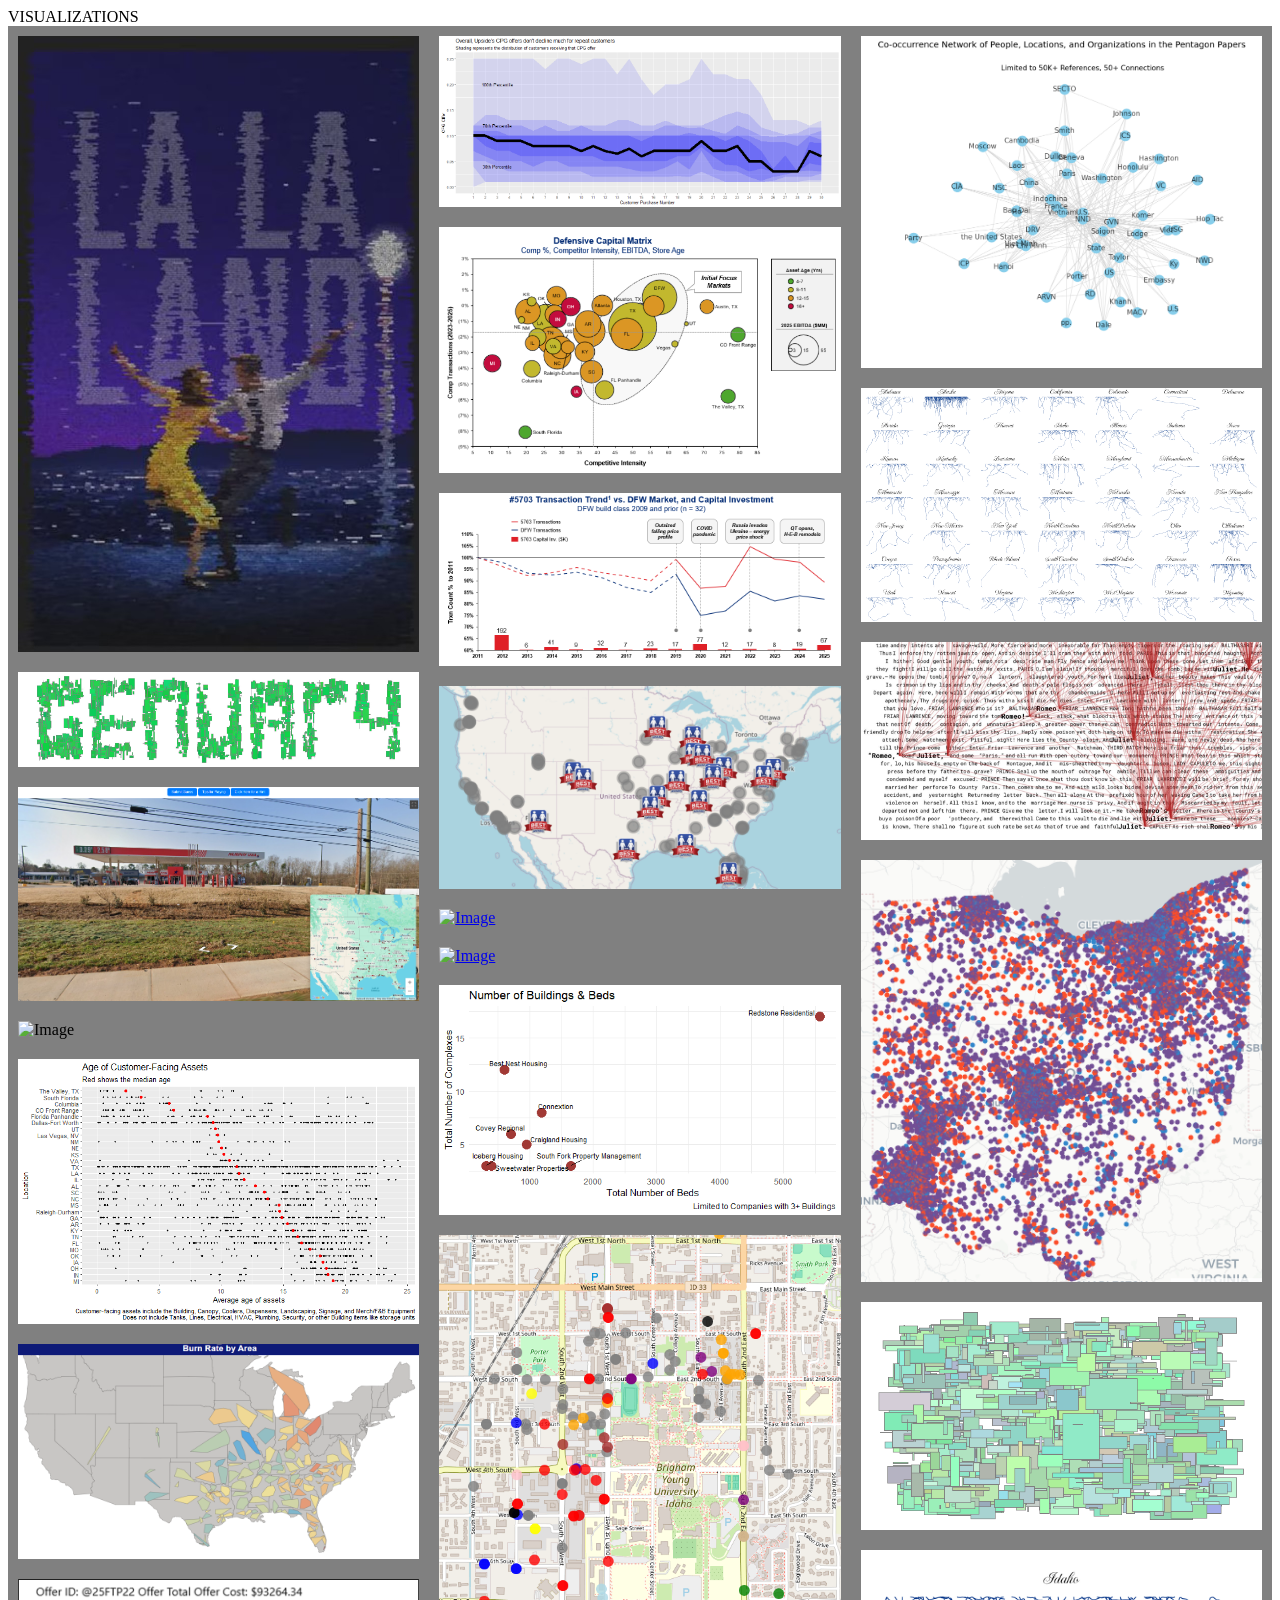
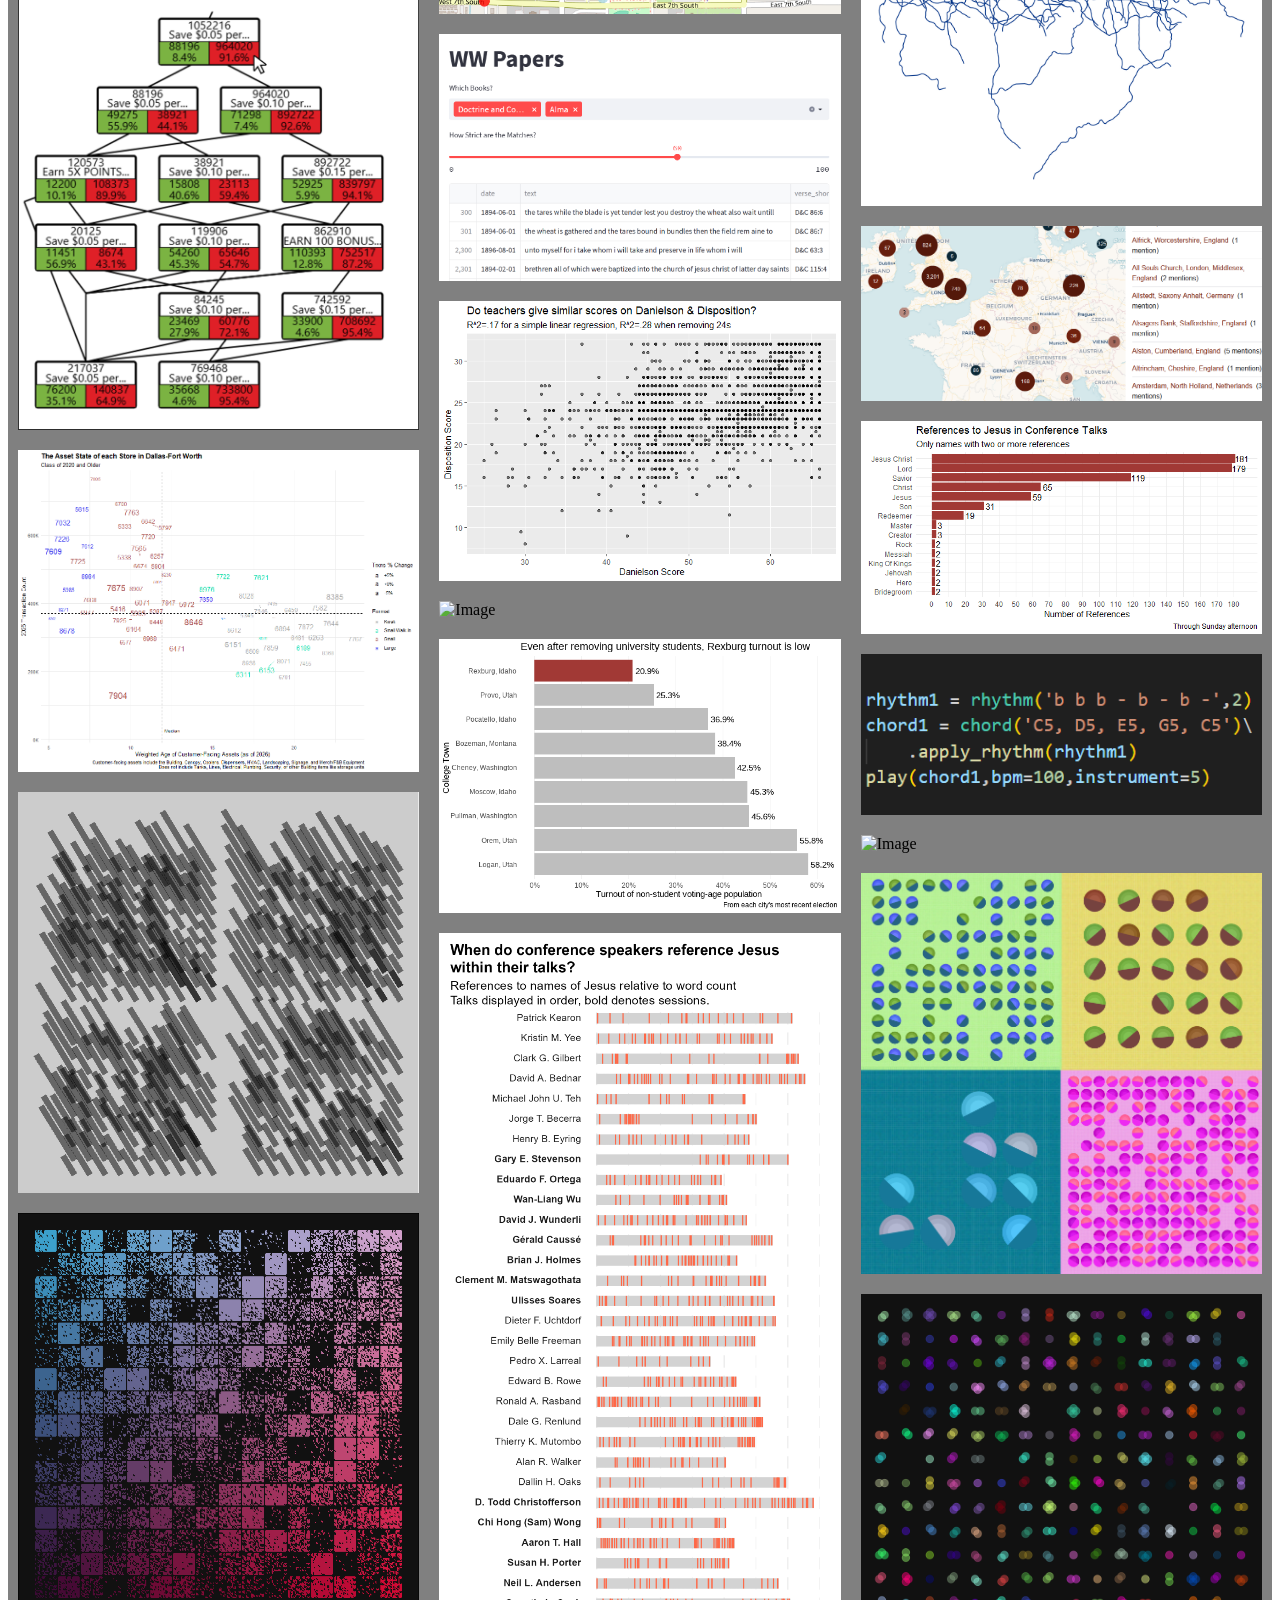
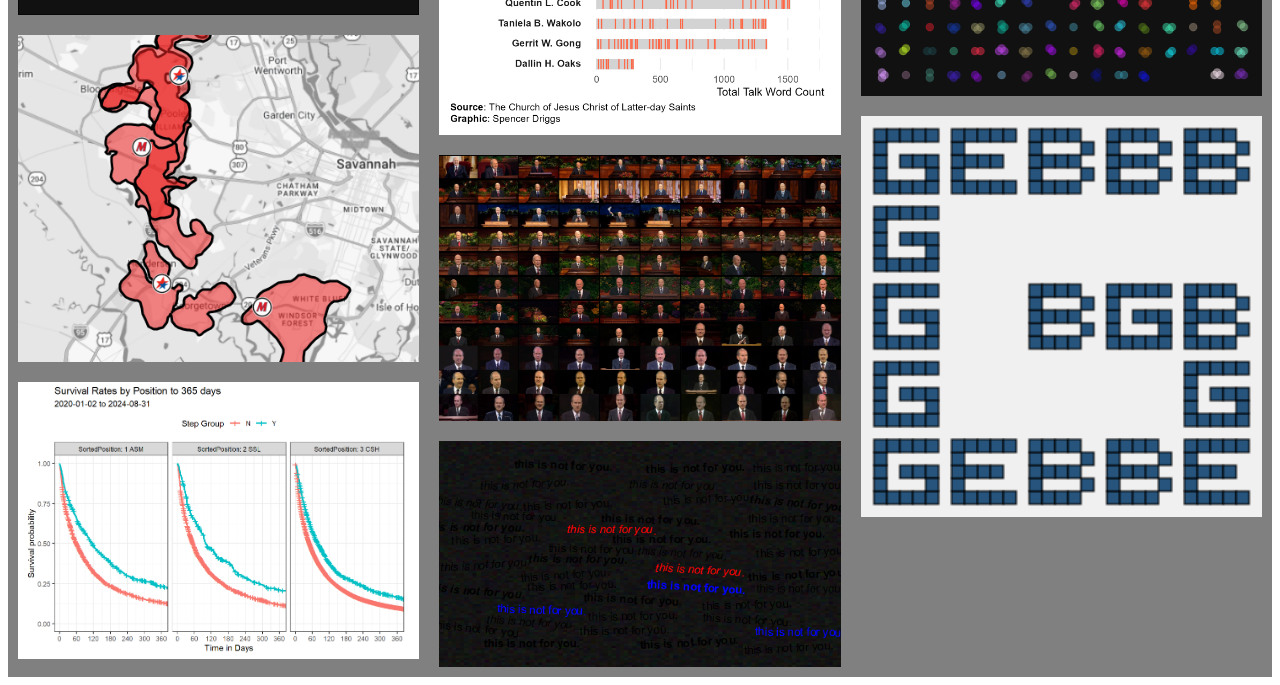
==== index.html @ 25e0b740 "first render" ====
<!DOCTYPE html>
<html lang="en">
<head>
    <meta charset="UTF-8">
    <meta name="viewport" content="width=device-width, initial-scale=1.0">
    <title>Document</title>
    <link rel="stylesheet" href="style.css">
    <script src="script.js"></script>
</head>
<body>
  <div class="title">VISUALIZATIONS</div>
  
  <div id="container">
  </div>
</body>
</html>
---- style.css ----
#container {
    column-count: 3;      /* number of columns */
    column-gap: 0px;
    background: grey;
}

.item {
    break-inside: avoid;
    margin: 0px;
    position: relative;
    background: grey;
    padding: 10px;
}

.item img {
    width: 100%;
    height: auto;
    display: block;
}

.overlay {
  position: absolute;
  bottom: 0;
  left: 0;
  right: 0;

  height: 25%;                 /* always bottom quarter */
  background: rgba(0, 0, 0, 1);
  color: white;

  display: flex;               /* center text nicely */
  align-items: center;
  justify-content: center;
  text-align: center;      /* center multi-line text */
  padding: 10px 15px;      /* 👈 space from edges */

  opacity: 0;
  transition: opacity 0.3s ease;
}

.item:hover .overlay {
  opacity: 0.8;
}

.overlay div:hover {
    transform: scale(2);
    z-index: 10;
}
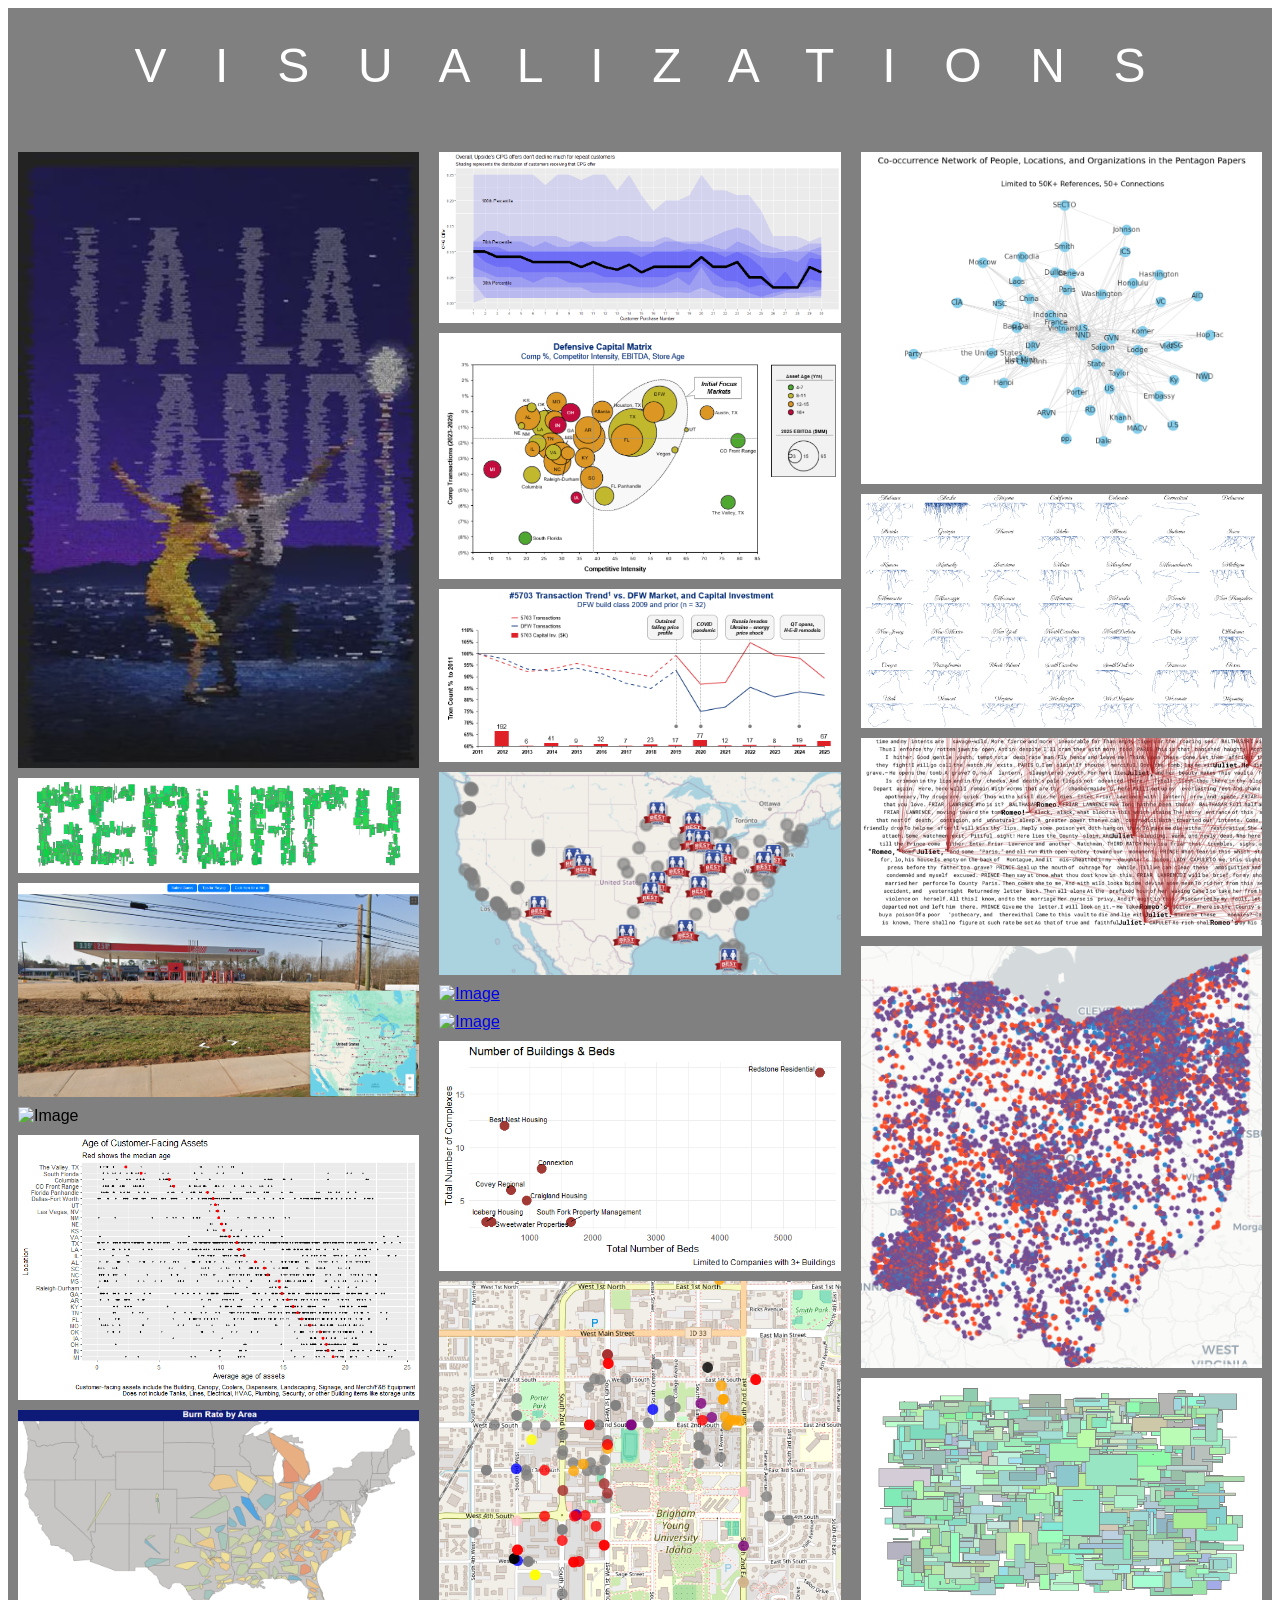
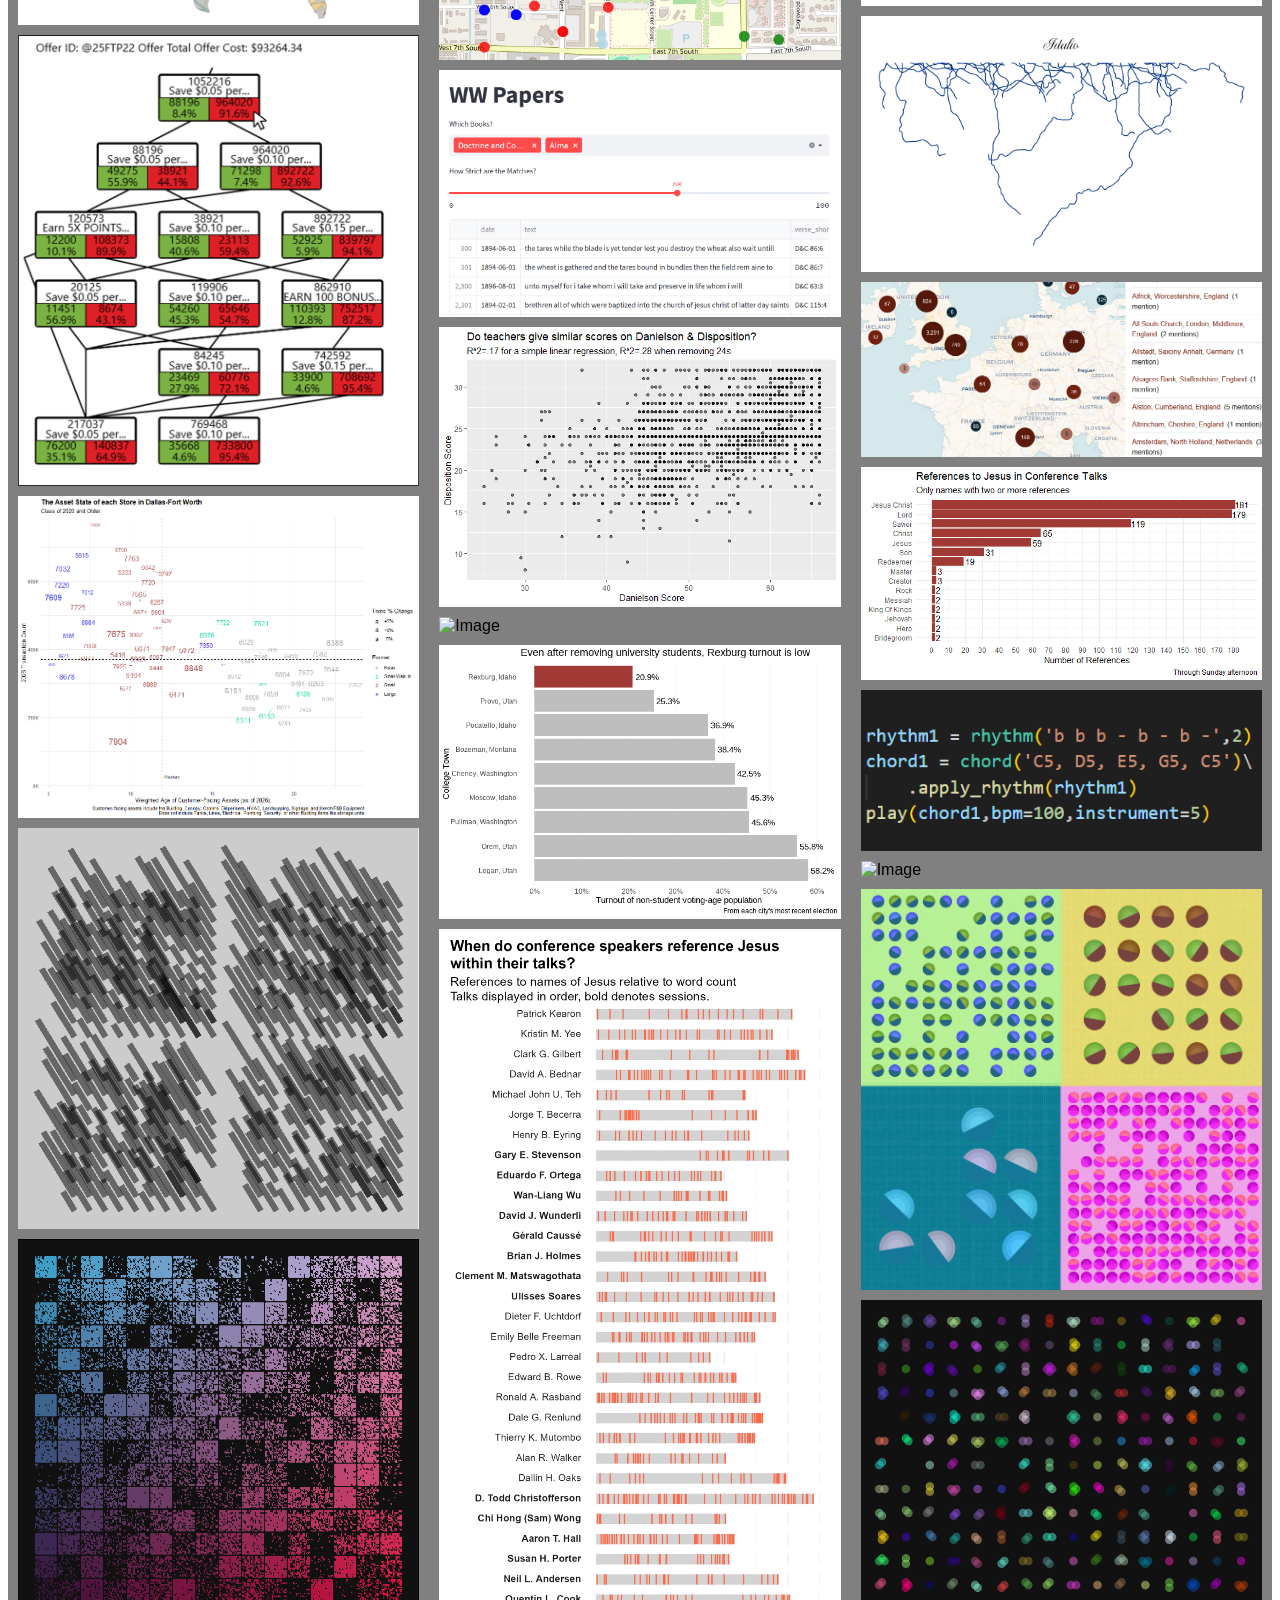
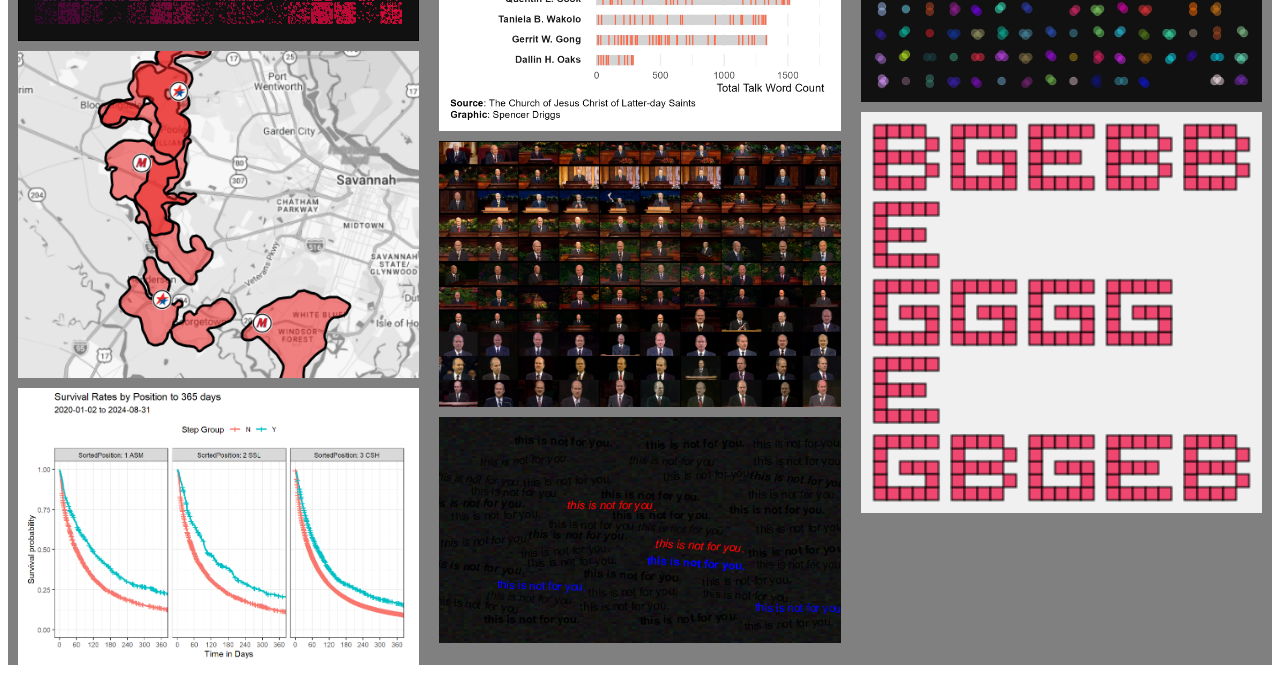
==== commit 2485c53e: "add title" ====
--- a/index.html
+++ b/index.html
@@ -3,12 +3,12 @@
 <head>
     <meta charset="UTF-8">
     <meta name="viewport" content="width=device-width, initial-scale=1.0">
-    <title>Document</title>
+    <title>Spencer Portfolio</title>
     <link rel="stylesheet" href="style.css">
     <script src="script.js"></script>
 </head>
 <body>
-  <div class="title">VISUALIZATIONS</div>
+  <div class="title">V I S U A L I Z A T I O N S <span> </span></div>
   
   <div id="container">
   </div>
--- a/style.css
+++ b/style.css
@@ -1,15 +1,49 @@
+
+.title {
+    font-family: Helvetica;
+    font-size: 3em;
+    font-kerning: 10;
+    text-align:justify;
+    color: white;
+    background: grey;
+    padding-top: 30px;
+    padding-left: 10%;
+    padding-right: 10%;
+}
+
+span{
+  background-color:grey;
+  width:100%;
+  height:1em;
+  display:inline-block;
+}
+/*
+.bio {
+    text-align: center;
+    font-family: Helvetica;
+    font-size: large;
+    background: grey;
+    color: white;
+    padding-bottom: 20 px;
+}
+    */
+
 #container {
     column-count: 3;      /* number of columns */
     column-gap: 0px;
     background: grey;
+    
+    font-family: Helvetica;
 }
 
 .item {
     break-inside: avoid;
-    margin: 0px;
+    margin-bottom: 10px;
+    margin-left: 10px;
+    margin-right: 10px;
     position: relative;
     background: grey;
-    padding: 10px;
+    padding: 0px;
 }
 
 .item img {
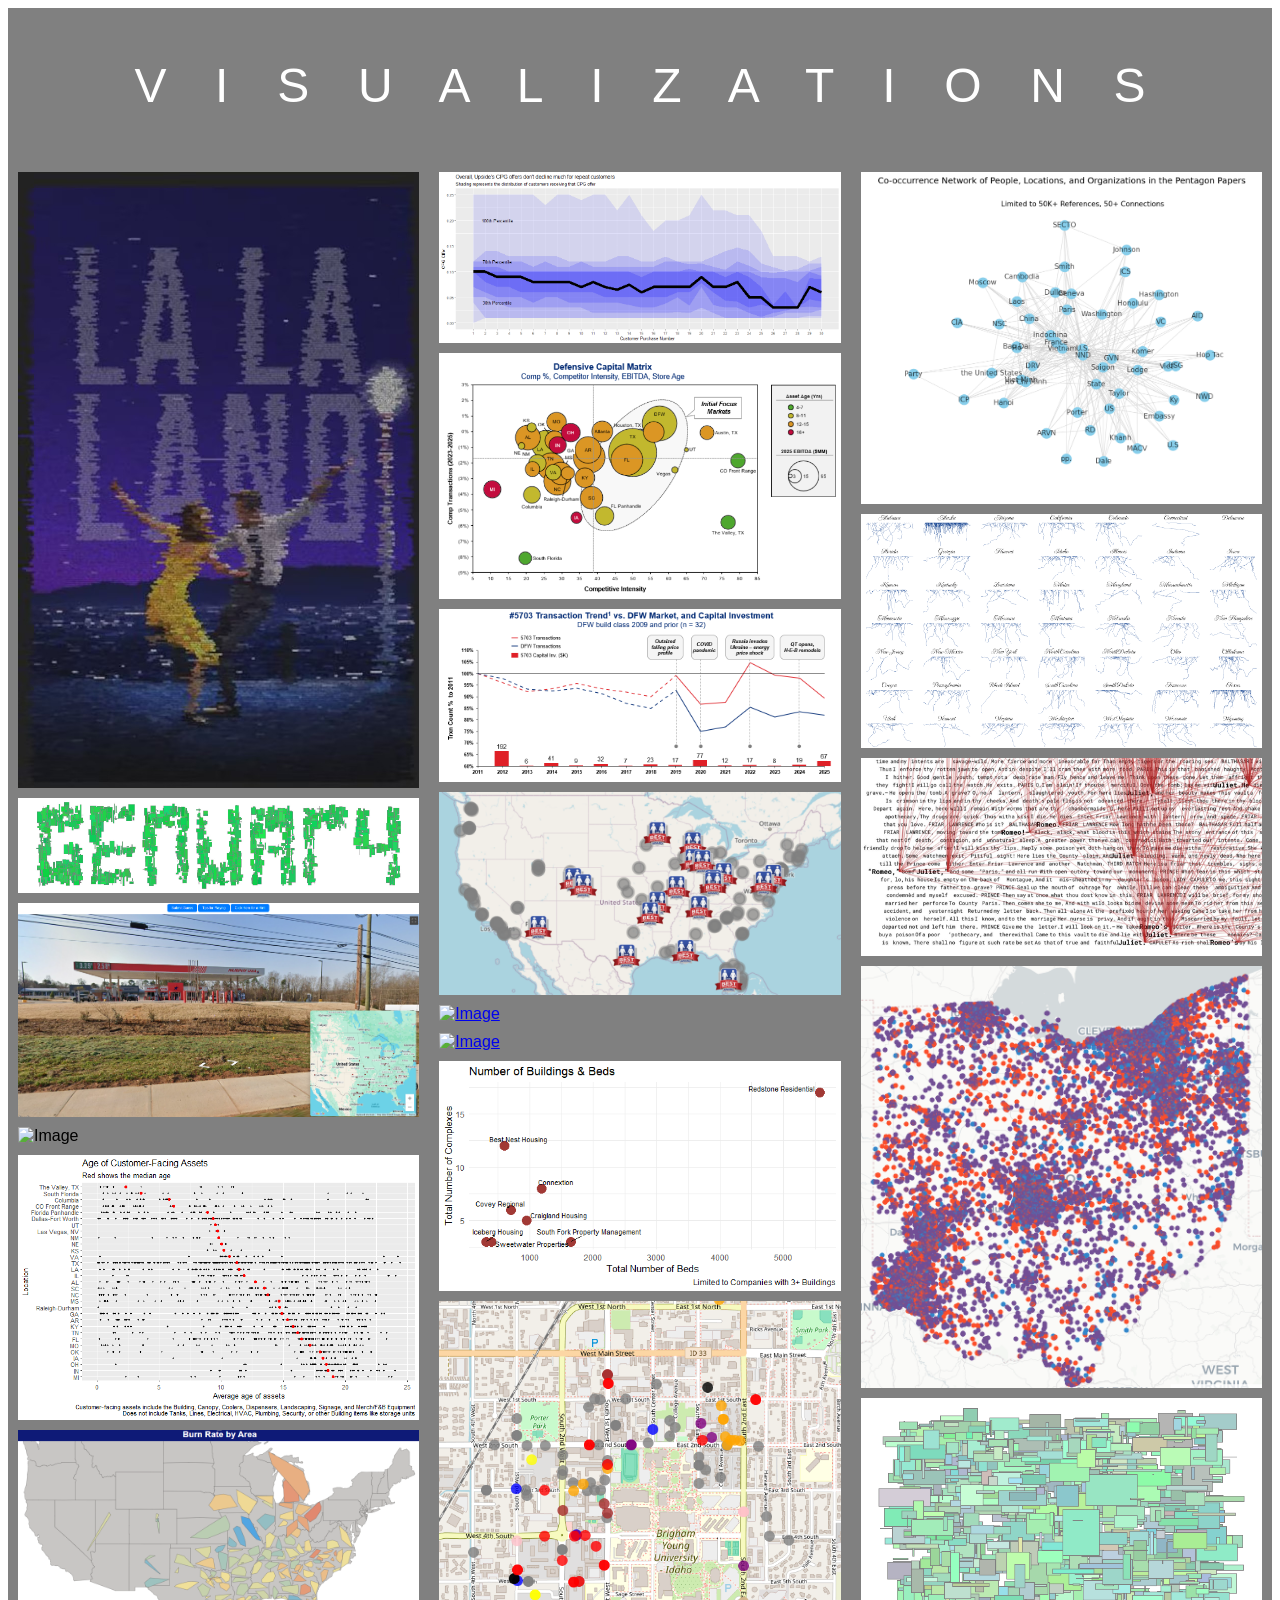
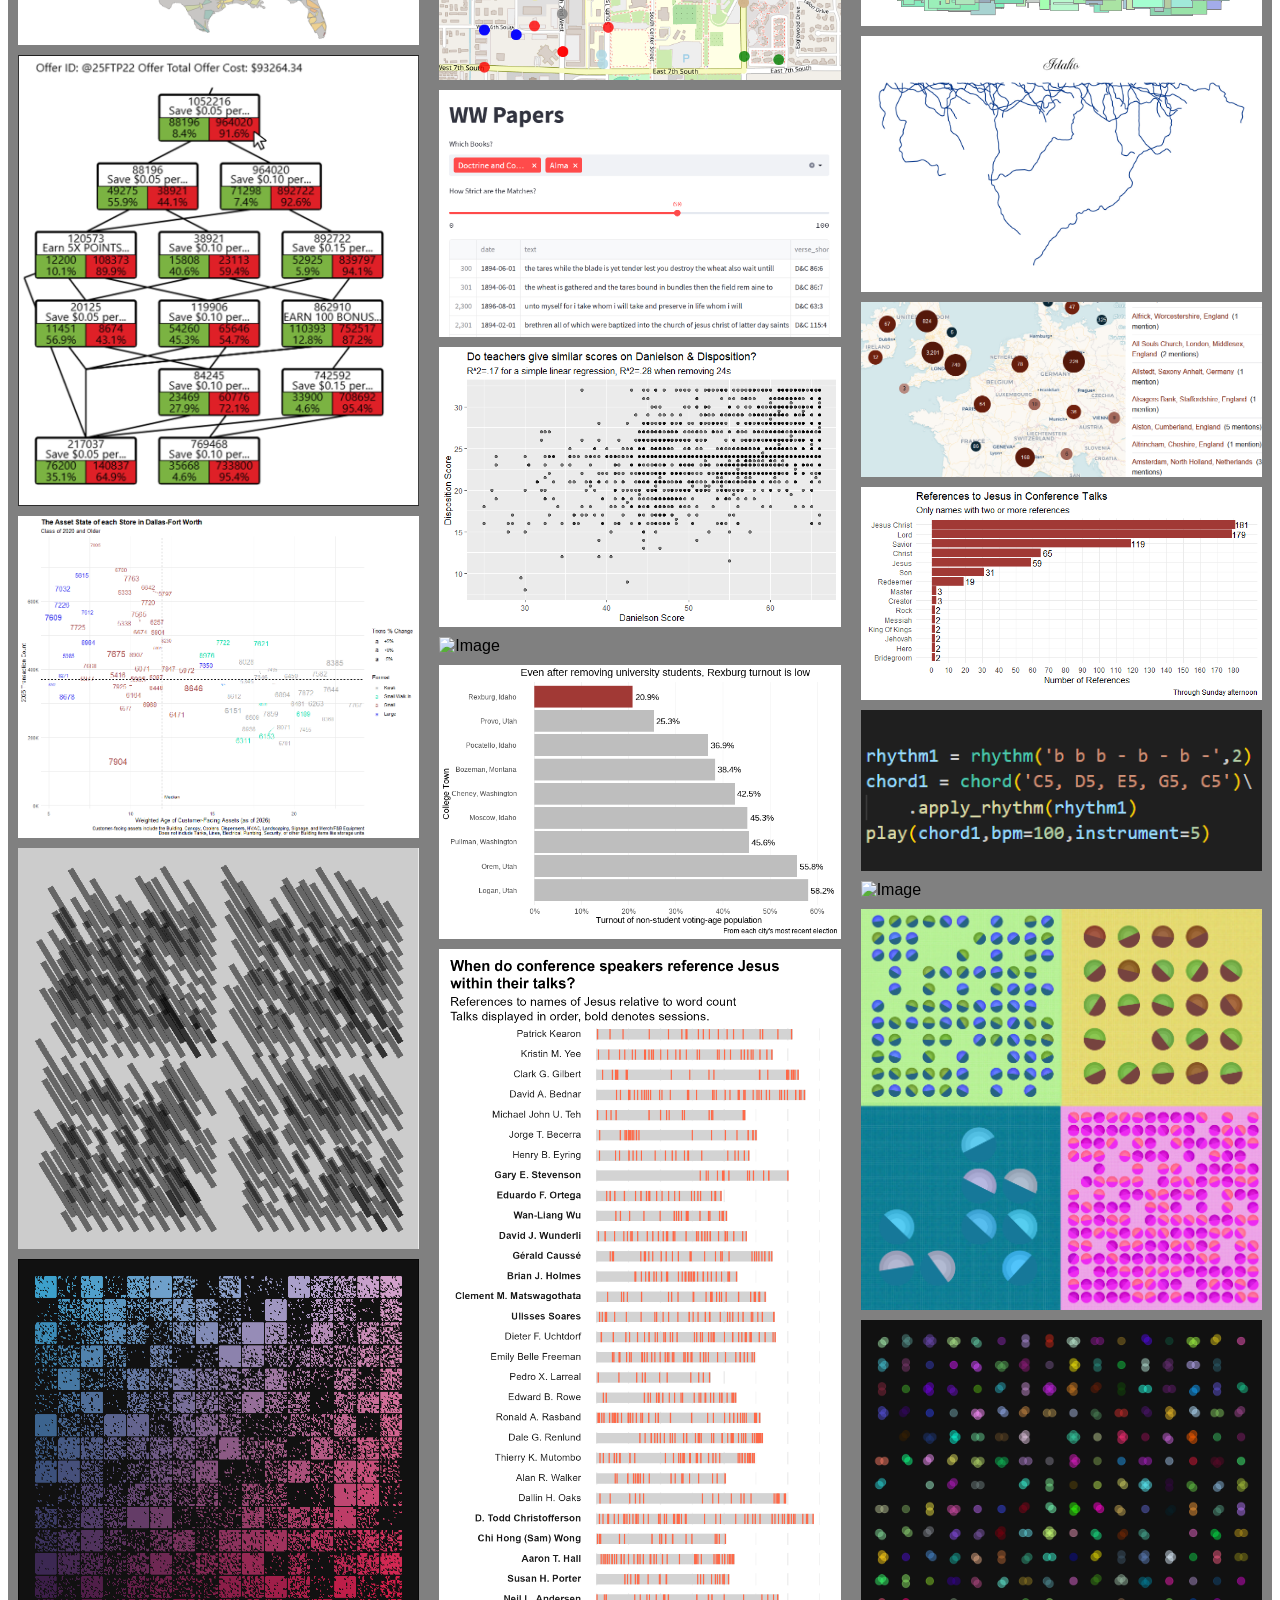
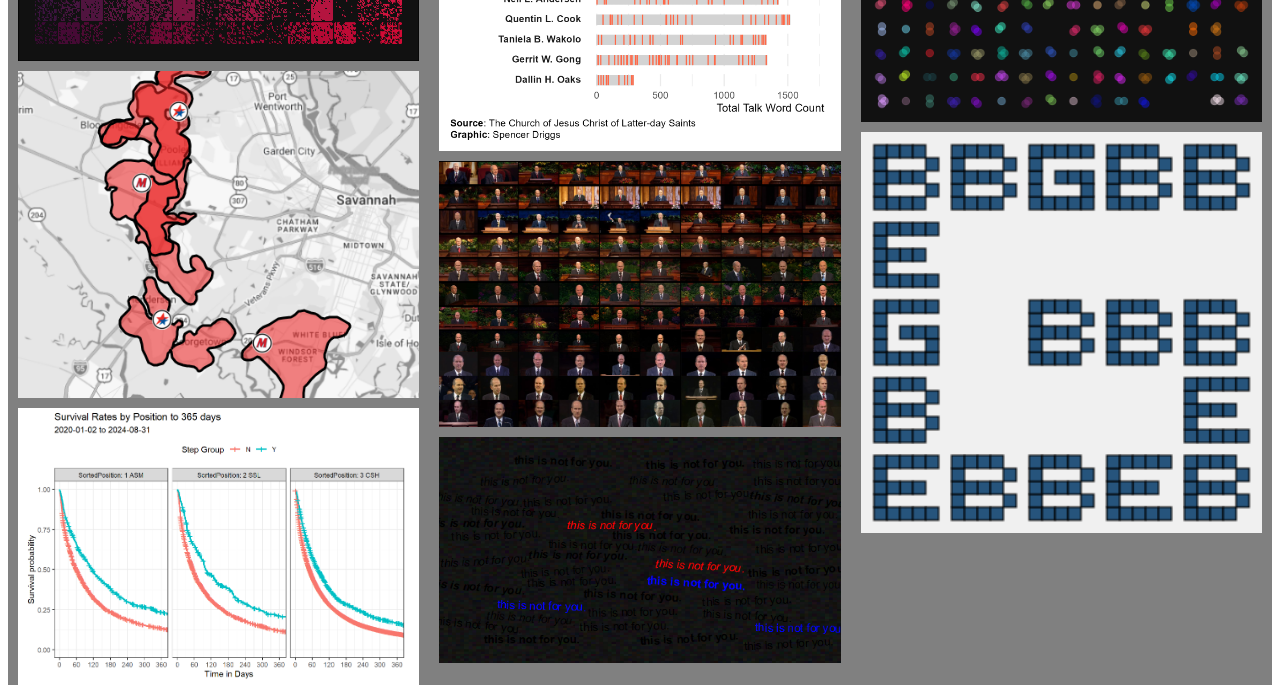
==== commit 329bf69e: "new title, mobile view" ====
--- a/index.html
+++ b/index.html
@@ -9,7 +9,6 @@
 </head>
 <body>
   <div class="title">V I S U A L I Z A T I O N S <span> </span></div>
-  
   <div id="container">
   </div>
 </body>
--- a/style.css
+++ b/style.css
@@ -6,7 +6,7 @@
     text-align:justify;
     color: white;
     background: grey;
-    padding-top: 30px;
+    padding-top: 50px;
     padding-left: 10%;
     padding-right: 10%;
 }
@@ -36,6 +36,25 @@
     font-family: Helvetica;
 }
 
+/* Mobile view */
+@media (max-width: 768px) {
+  .title {
+    text-align:center;
+    font-size: xx-large;
+    padding-left: 0%;
+    padding-right: 0%;
+  }
+  #container {
+    column-count: 2;
+    column-gap: 0px;
+    background: grey;
+    font-family: Helvetica;
+  }
+
+  .overlay {
+    font-size:small;
+  }
+}
 .item {
     break-inside: avoid;
     margin-bottom: 10px;
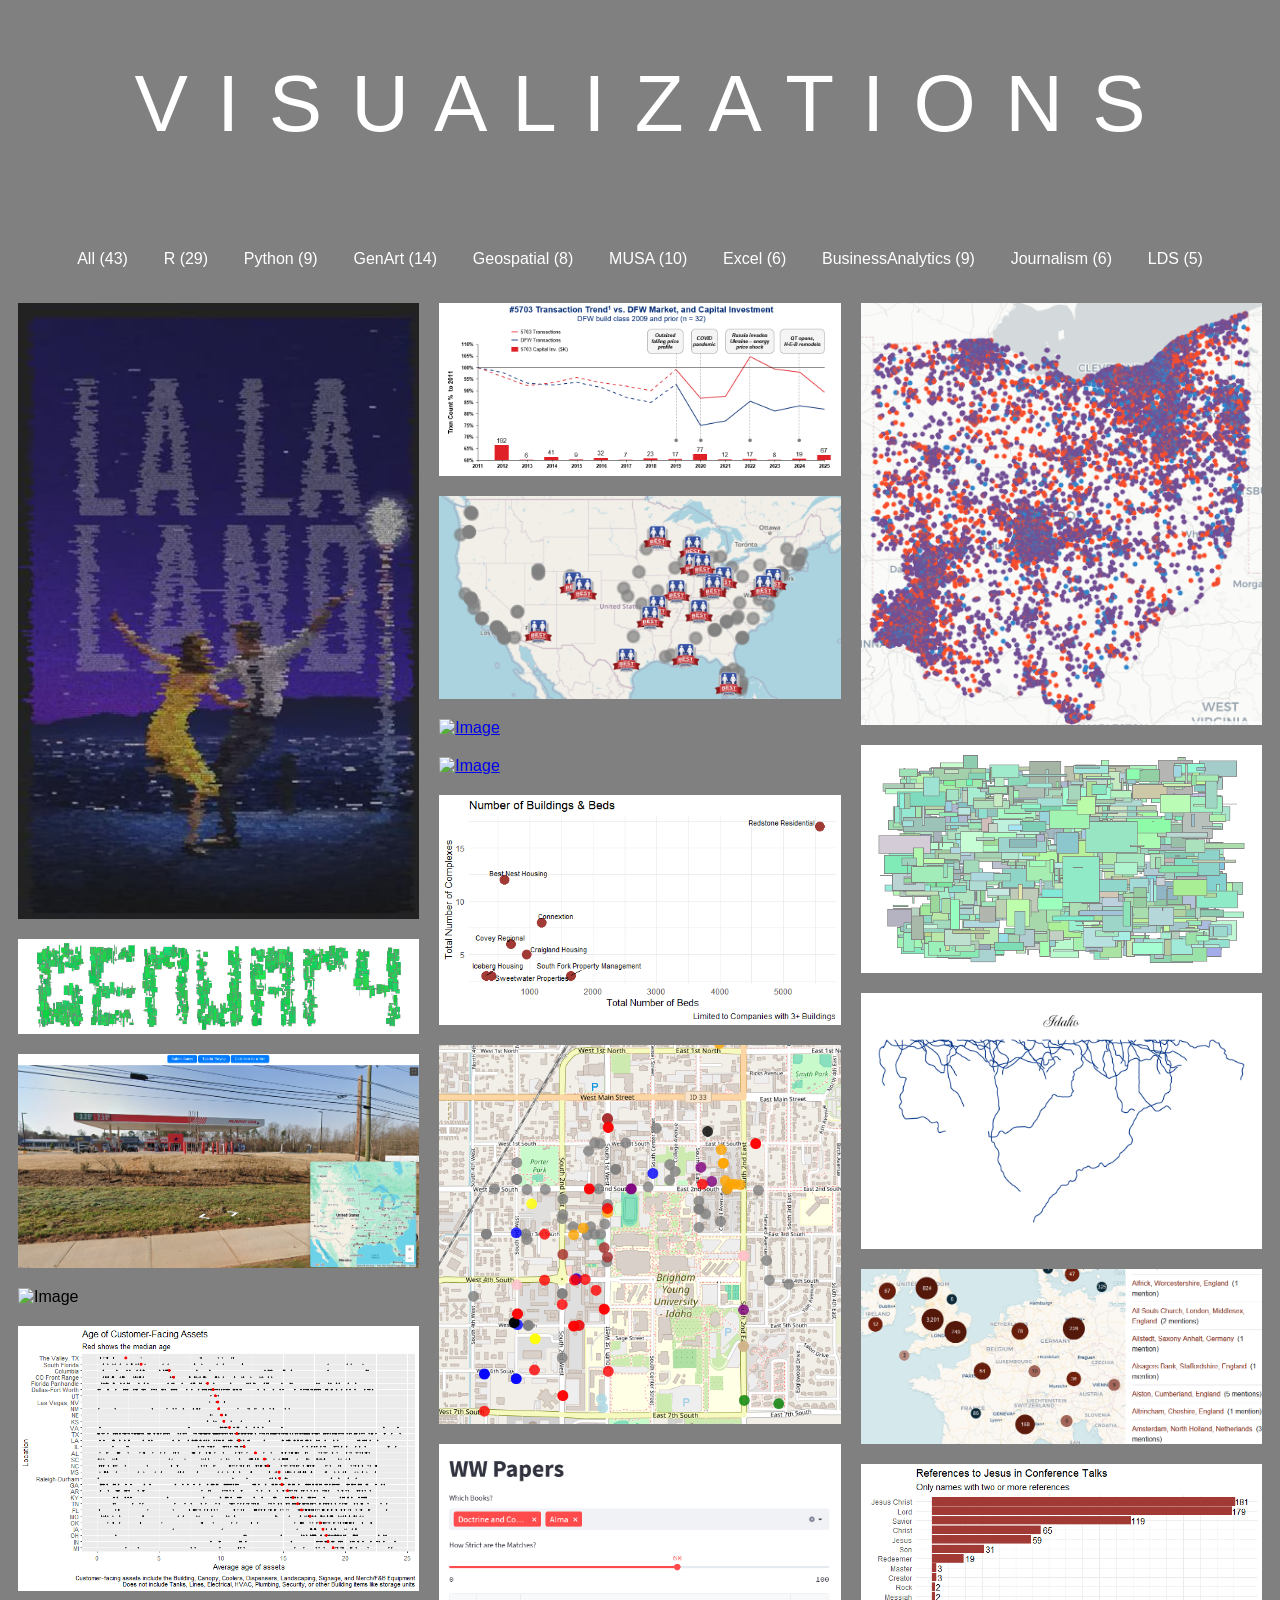
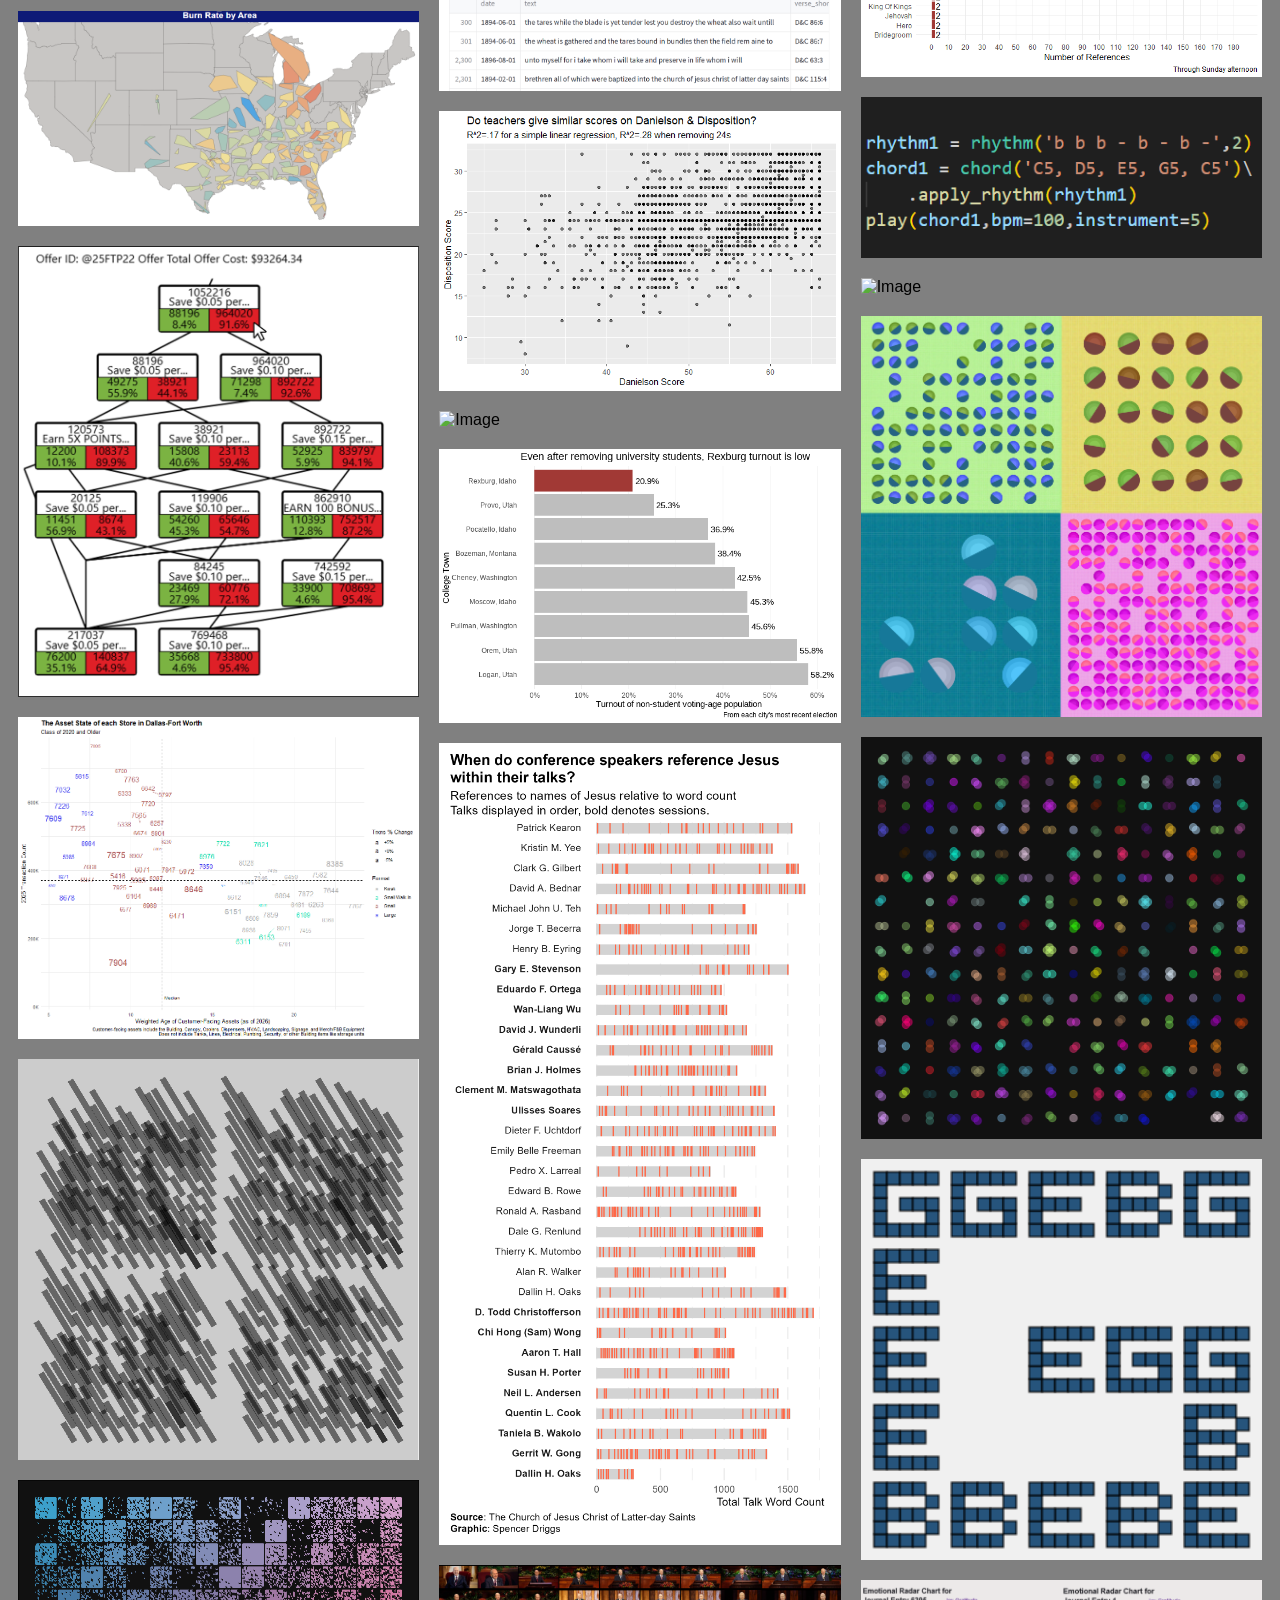
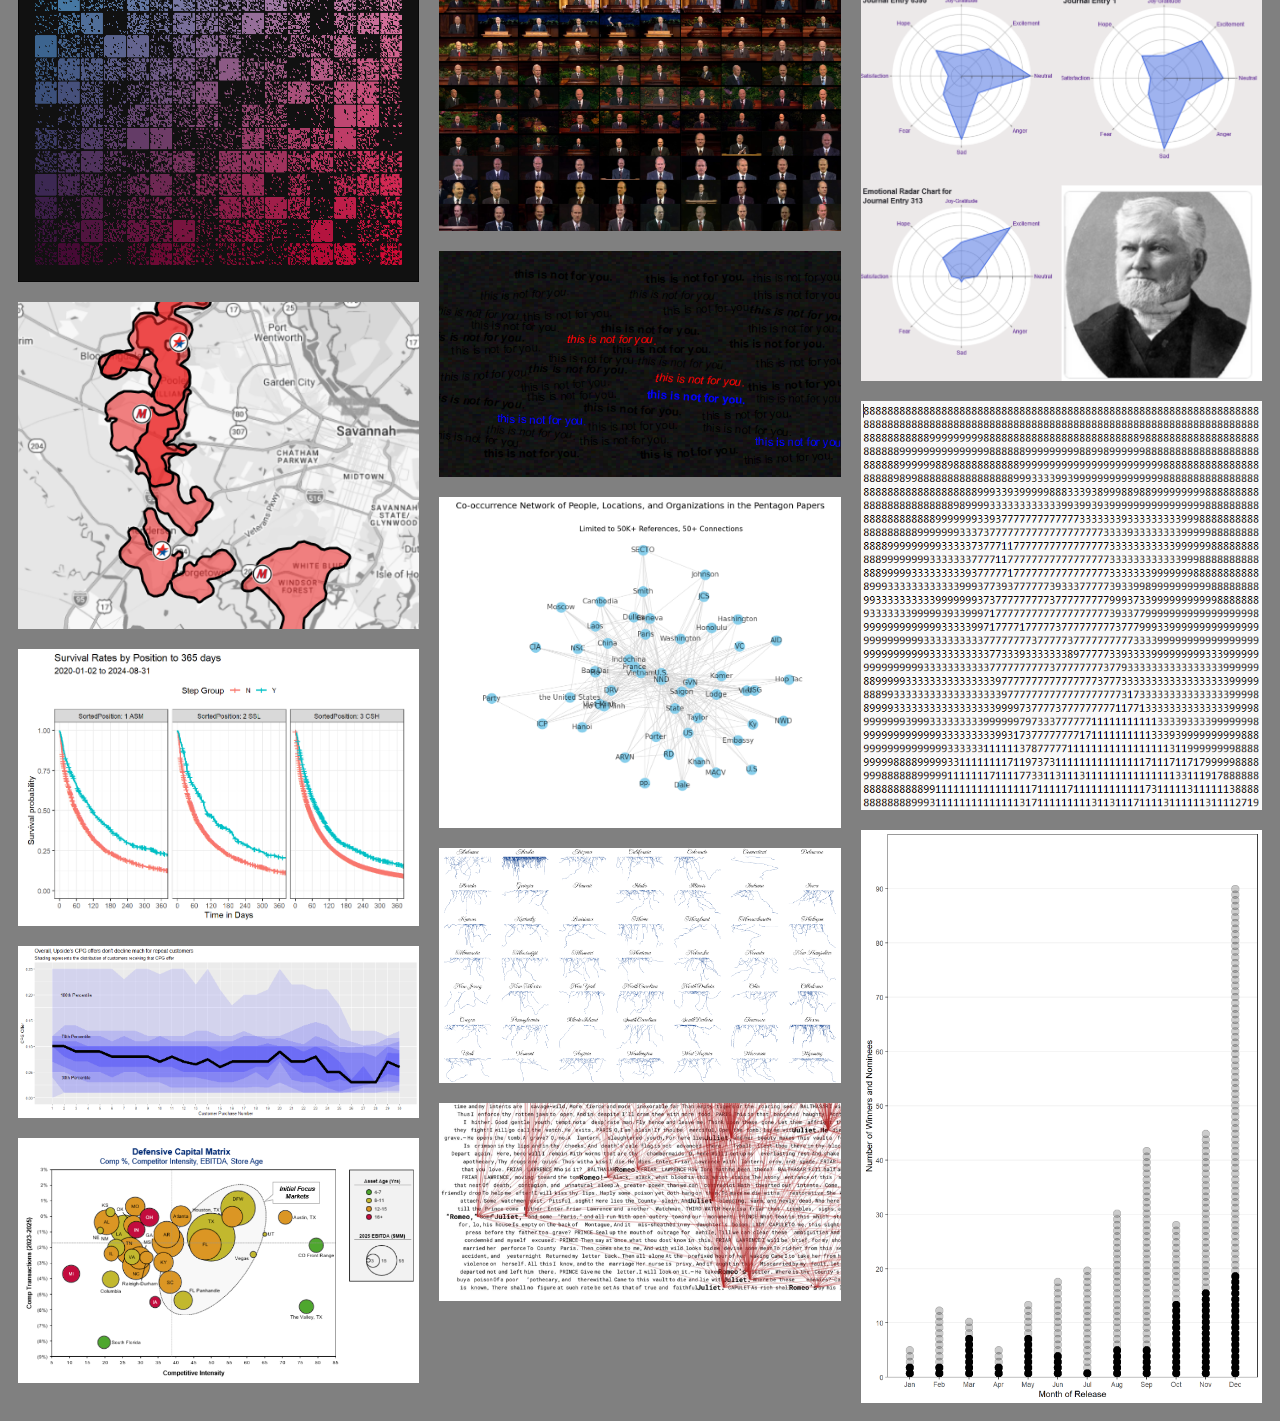
==== commit 5428c615: "add filters, remove old link" ====
--- a/index.html
+++ b/index.html
@@ -9,6 +9,9 @@
 </head>
 <body>
   <div class="title">V I S U A L I Z A T I O N S <span> </span></div>
+  <div id="filters">
+  </div>
+  
   <div id="container">
   </div>
 </body>
--- a/style.css
+++ b/style.css
@@ -1,8 +1,7 @@
 
 .title {
     font-family: Helvetica;
-    font-size: 3em;
-    font-kerning: 10;
+    font-size: 5em;
     text-align:justify;
     color: white;
     background: grey;
@@ -28,6 +27,28 @@
 }
     */
 
+#filters {
+  text-align:justify;
+  padding-left: 5%;
+  padding-right: 5%;
+}
+
+button {
+  background-color: grey;
+  border: none;
+  color: white;
+  padding-bottom: 15px;
+  text-align: center;
+  text-decoration: none;
+  display: inline-block;
+  font-size: 16px;
+  cursor: pointer;
+}
+
+body {
+  background-color: grey;
+}
+
 #container {
     column-count: 3;      /* number of columns */
     column-gap: 0px;
@@ -44,6 +65,11 @@
     padding-left: 0%;
     padding-right: 0%;
   }
+
+  button {
+    padding-bottom: 5px;
+  }
+  
   #container {
     column-count: 2;
     column-gap: 0px;
@@ -52,7 +78,8 @@
   }
 
   .overlay {
-    font-size:small;
+    font-size:x-small;
+    padding: 0px;
   }
 }
 .item {
@@ -62,7 +89,7 @@
     margin-right: 10px;
     position: relative;
     background: grey;
-    padding: 0px;
+    padding-bottom: 10px;
 }
 
 .item img {
@@ -98,4 +125,8 @@
 .overlay div:hover {
     transform: scale(2);
     z-index: 10;
+}
+
+.hidden {
+  display: none;
 }
